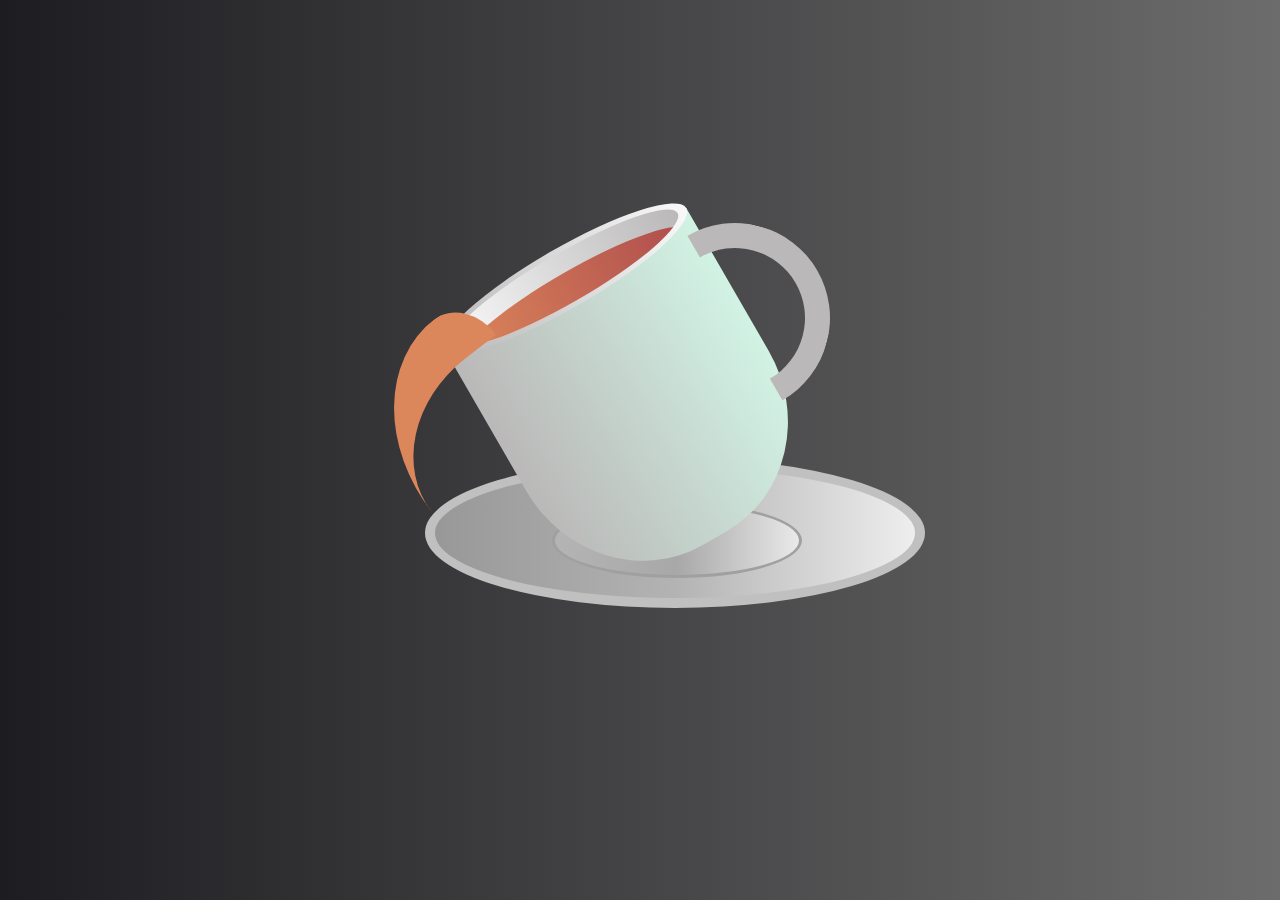
==== tea/cup_of_tea.html @ e9bea854 "Add files via upload" ====
<!DOCTYPE html>
<html lang="en">
<head>
    <meta charset="UTF-8">
    <meta http-equiv="X-UA-Compatible" content="IE=edge">
    <meta name="viewport" content="width=device-width, initial-scale=1.0">
    <link rel="stylesheet" href="cup_of_tea.css">
    <title>cup_of_tea</title>
</head>
<body>
    <div class="container">
        <div class="saucer"></div>
        <div class="base"></div>
        <div class="cup">
            <div class="top">
                <div class="circle">
                    <div class="tea"></div>
                </div>
            </div>
            <div class="teaspill"></div>
        </div>
        
        <div class="handle"></div>

    </div>
</body>
</html>
---- tea/cup_of_tea.css ----
body {
    background: linear-gradient(to right, rgb(29, 29, 33), rgb(108, 108, 108));
    justify-content: center;
    display: flex;
    align-items: center;
}

.container {
    position: relative;
    top: 250px;
}

.cup {
    width: 280px;
    height: 300px;
    position: relative;
    background: linear-gradient(to left, #d1f3e4, #bab8b8);
    border-top: 5vw;
    border-bottom-left-radius: 45%;
    border-bottom-right-radius: 45%;
    transform: rotate(-30deg);
}

.top {
    position: absolute;
    top: -30px;
    left: 0;
    width: 100%;
    height: 60px;
    background: linear-gradient(to left, #f9f9f9, #bab8b8);
    border-radius: 50%;
}

.circle {
    position: absolute;
    top: 5px;
    left: 10px;
    left: 10px;
    width: calc(100% - 20px);
    height: 50px;
    background: linear-gradient(to right, #f9f9f9, #bab8b8);
    border-radius: 50%;
    box-sizing: border-box;
    overflow: hidden;
}

.tea {
    position: absolute;
    top: 20px;
    left: 0;
    width: 100%;
    height: 100%;
    background: linear-gradient(to right, rgb(220, 134, 91), rgb(175, 77, 77));
    border-radius: 50%;

}

.handle {
    position: absolute;
    right: -50px;
    top: -35px;
    width: 140px;
    height: 140px;
    border: 25px solid #bab8b8;
    border-left: 25px solid transparent;
    border-bottom: 25px solid transparent;
    border-radius: 50%;
    transform: rotate(15deg);

}

.teaspill {
    position: absolute;
    height: 160px;
    width: 150px;
    top: -5px;
    right: 200px;
    border: solid 50px rgb(220, 134, 91);
    border-bottom: transparent;
    border-left: transparent;
    border-top-right-radius: 90%;
    transform: rotate(-98deg);
    border-bottom-right-radius: 30%;
    border-top-style: hidden;
}

.saucer {
    position: absolute;
    width: 500px;
    height: 150px;
    top: 200px;
    right: -145px;
    border-radius: 50%;
    border: solid 10px rgb(192, 192, 192);
    box-sizing: border-box;
    background: linear-gradient(to right, rgb(153, 152, 152), rgb(180, 179, 179), rgb(239, 238, 238)); 


}

.base {
    position: absolute;
    width: 250px;
    height: 75px;
    top: 245px;
    right: -22px;
    border-radius: 50%;
    border: solid 3px rgb(161, 160, 160);
    box-sizing: border-box;
    background: linear-gradient(to left, rgb(234, 233, 233), rgb(168, 168, 168), rgb(181, 180, 180));

}
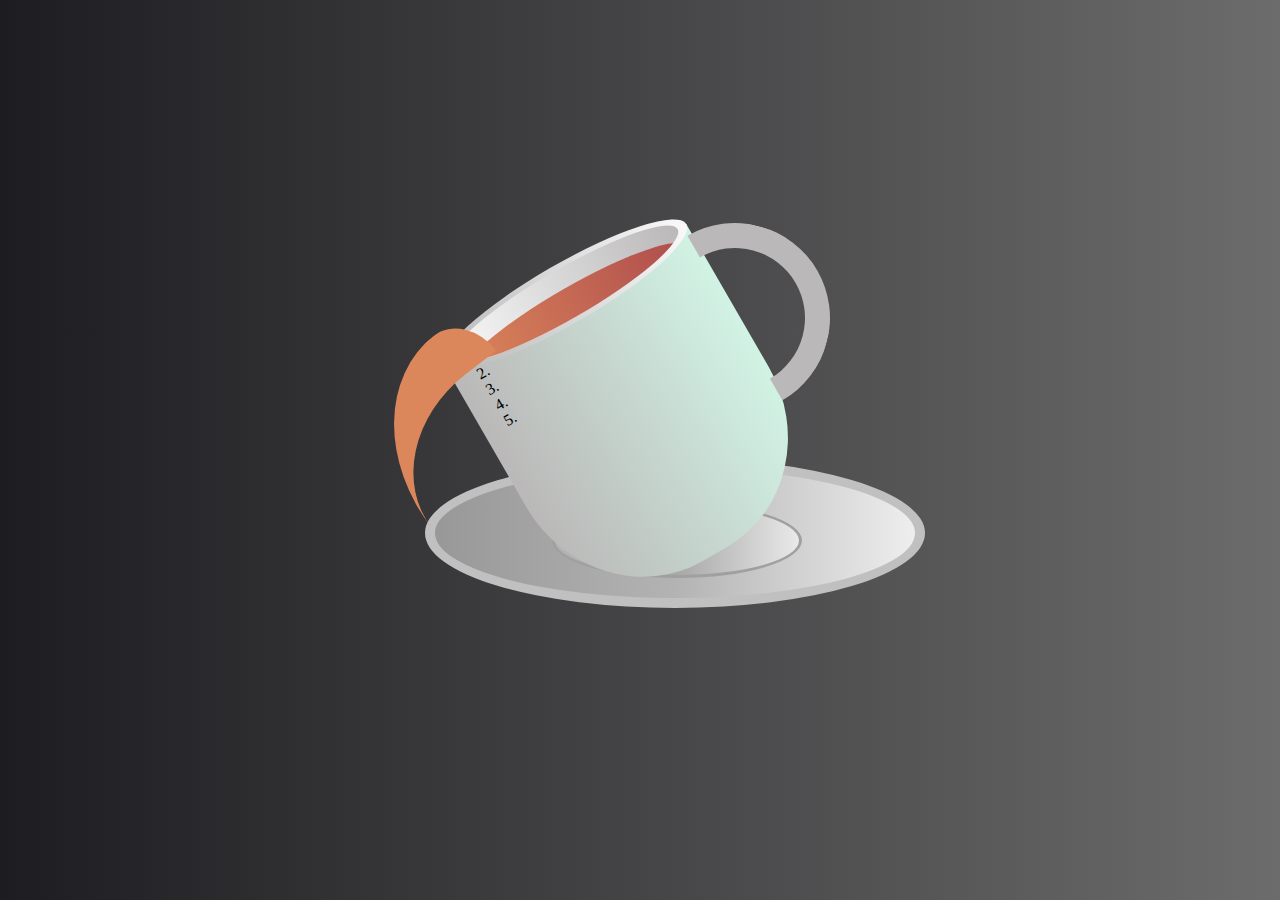
==== commit ed69f4e1: "Update cup_of_tea.html" ====
--- a/tea/cup_of_tea.html
+++ b/tea/cup_of_tea.html
@@ -9,6 +9,7 @@
 </head>
 <body>
     <div class="container">
+        <div class="bottombase"></div>
         <div class="saucer"></div>
         <div class="base"></div>
         <div class="cup">
@@ -18,10 +19,19 @@
                 </div>
             </div>
             <div class="teaspill"></div>
+            <ol class="vap">
+                <li></li>
+                <li></li>
+                <li></li>
+                <li></li>
+                <li></li>
+            </ol>
         </div>
         
         <div class="handle"></div>
 
+
     </div>
+
 </body>
-</html>+</html>
